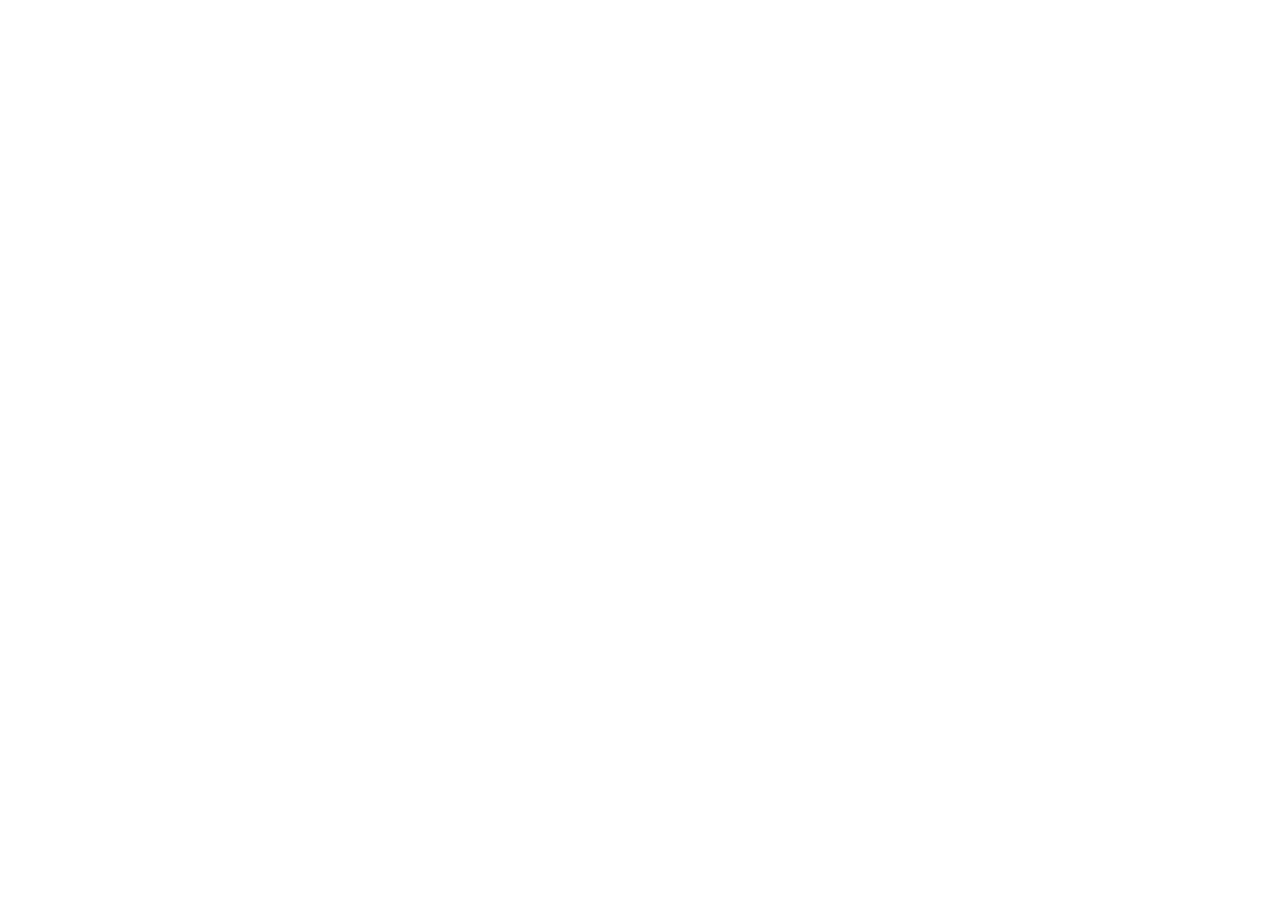
==== index.html @ bb1c7900 "initial commit" ====
<!DOCTYPE html>
<html lang="en">
<head>
    <meta charset="UTF-8">
    <meta name="viewport" content="width=device-width, initial-scale=1.0">
    <title>To-Do List</title>
    <link rel="stylesheet" href="styles.css">
</head>
<body>
    <div class="first">
    </div>
</body>
</html>
---- styles.css ----
*{
    margin: 0;
    padding: 0;
    font-family: fantasy;
    box-sizing: border-box;
}

.first
{
    width: 100%;
    min-height: 100vh;
    background: linear-gradient(to bottom right, suffron, lightpink);
    padding: 10px;
}
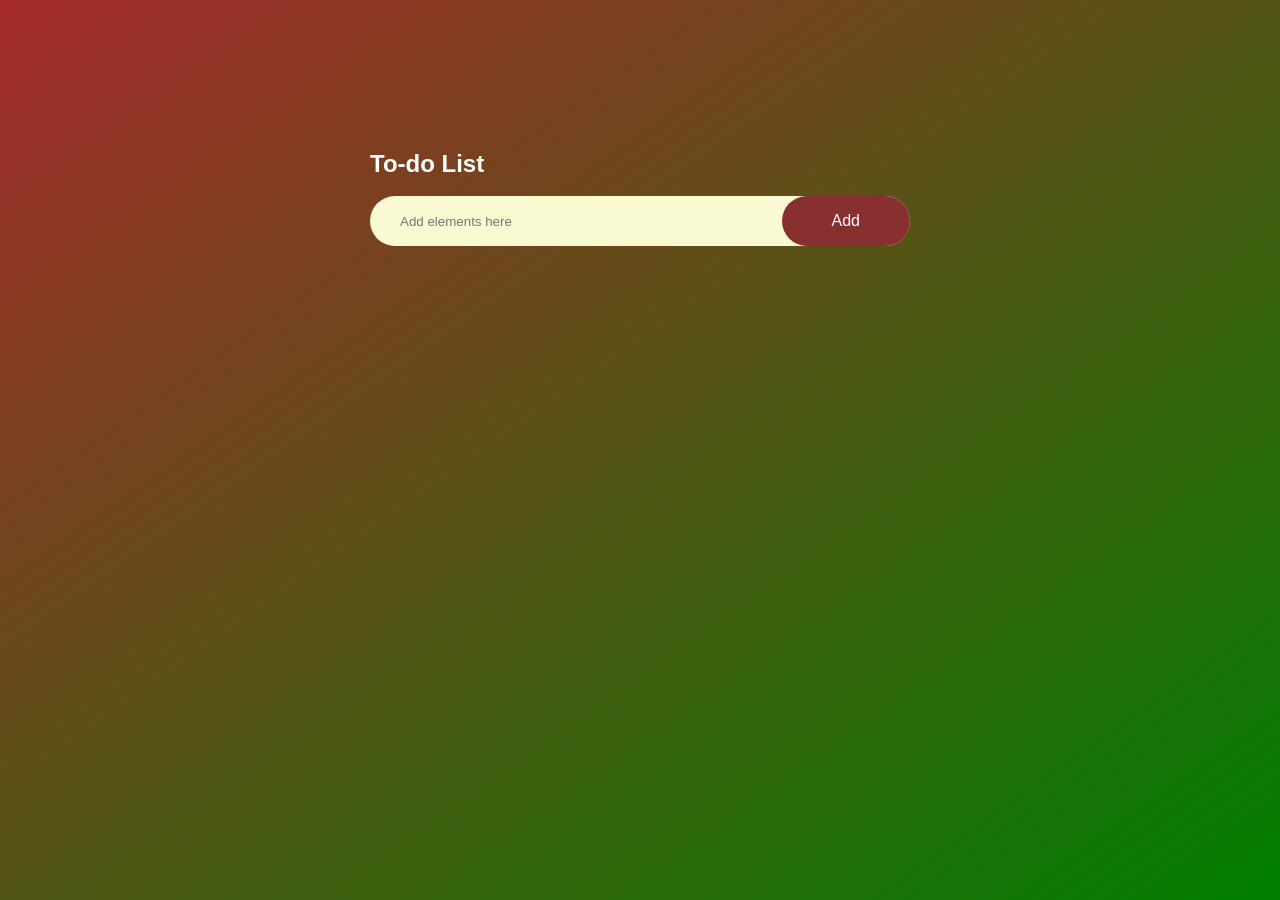
==== commit bddfd60b: "Added new file" ====
--- a/index.html
+++ b/index.html
@@ -8,6 +8,19 @@
 </head>
 <body>
     <div class="first">
+        <div class="todo-app">
+            <h2 style="color: white;">To-do List</h2><br>
+            <div class="row">
+                <input type="text" id="input" placeholder="Add elements here">
+                <button onclick="add()">Add</button>
+            </div>
+            <ul id="list">
+                <!-- <li>Task 1</li>
+                <li>Task 1</li>
+                <li>Task 1</li> -->
+            </ul>
+        </div>
     </div>
+    <script src="app.js"></script>
 </body>
 </html>
--- a/styles.css
+++ b/styles.css
@@ -1,7 +1,7 @@
 *{
     margin: 0;
     padding: 0;
-    font-family: fantasy;
+    font-family: sans-serif;
     box-sizing: border-box;
 }
 
@@ -9,6 +9,63 @@
 {
     width: 100%;
     min-height: 100vh;
-    background: linear-gradient(to bottom right, suffron, lightpink);
+    background: linear-gradient(to bottom right,brown,green);
     padding: 10px;
-}+}
+.todo-app{
+    width: 100%;
+    max-width: 600px;
+    margin: 100px auto 20px;
+    padding: 40px 30px 70px;
+    border-radius: 30px;
+}
+.row
+{
+    display: flex;
+    align-items: center;
+    justify-content: space-between;
+    background:lightgoldenrodyellow;
+    border-radius: 30px;
+    padding-left: 20px;
+    margin-bottom: 25px;
+    
+}
+input{
+    flex: 1;
+    border: none;
+    outline: none;
+    background: transparent;
+    padding: 10px;
+    font-weight: 10px;
+}
+button{
+    border: none;
+    outline: none;  
+    padding: 16px 50px;
+    background:rgb(136, 48, 48) ;
+    color: white;
+    font-size: 16px;
+    cursor: pointer;
+    border-radius: 40px;
+}
+
+ul li{
+    list-style: none;
+    font-size: 17px;
+    padding: 12px 8px 12px 50px;
+    cursor: pointer;
+    color: white;
+    position: relative;
+}
+
+li {
+    display: flex;
+    justify-content: space-between;
+    align-items: center;
+    margin-bottom: 10px; 
+}
+
+li button {
+    padding: 16px 50px;
+    cursor: pointer;
+}
